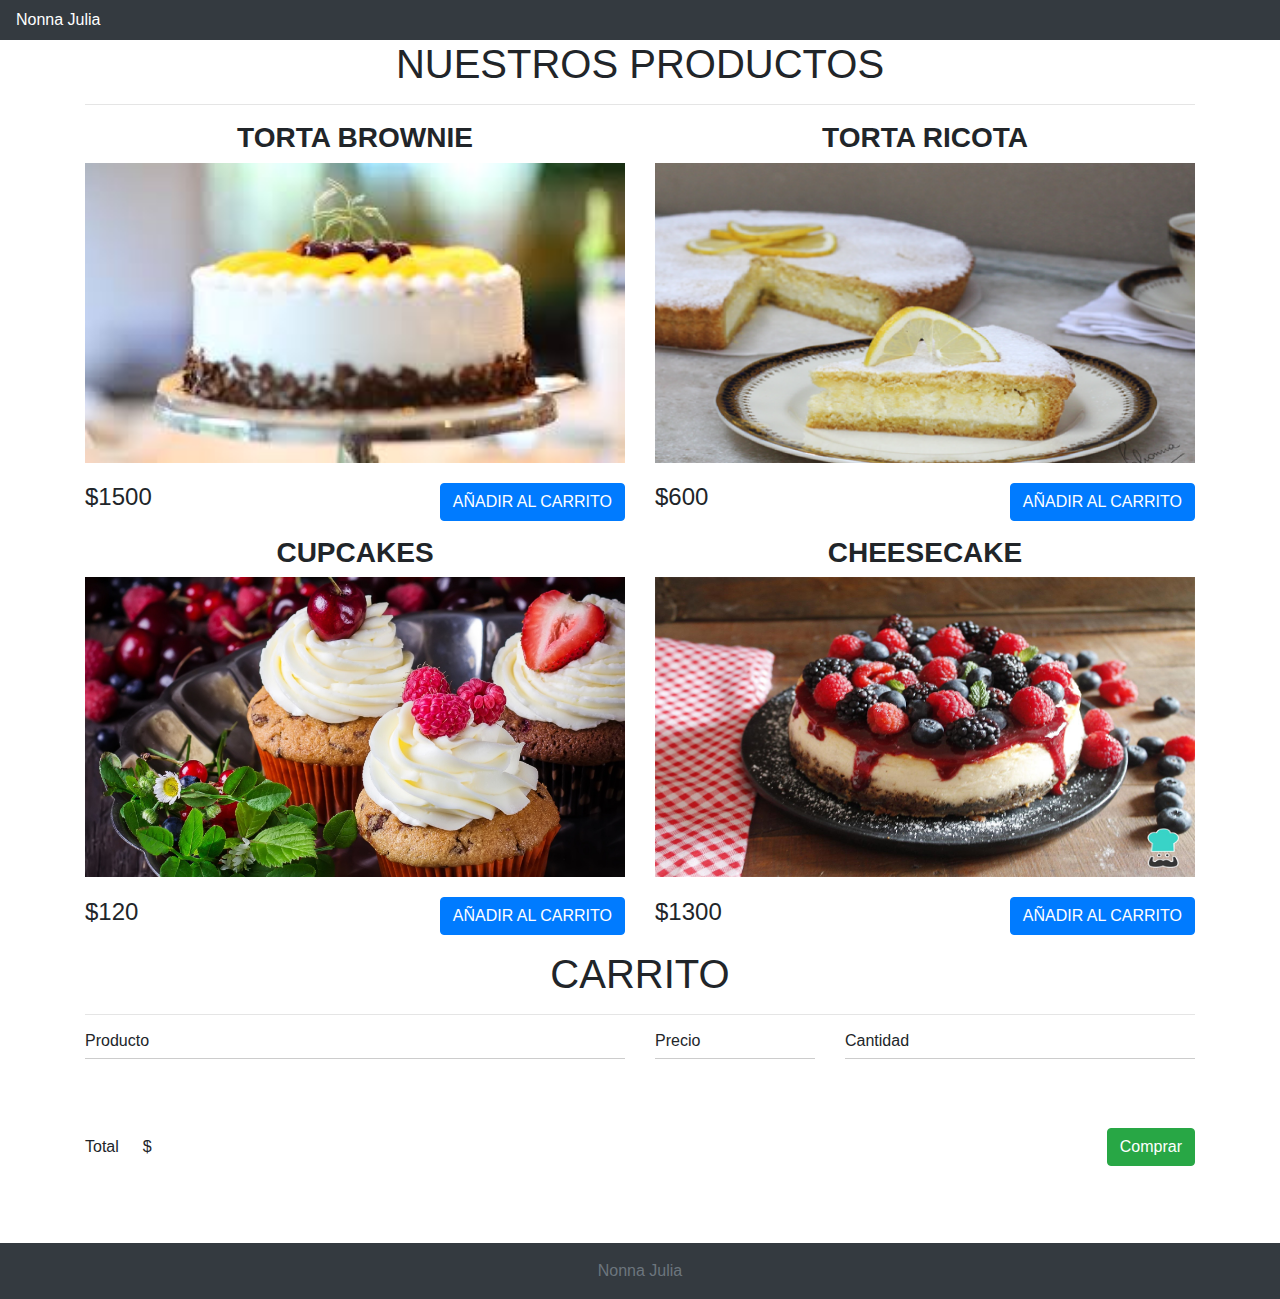
==== index.html @ 848dadb7 "mi primer commit" ====
<!DOCTYPE html>
<html lang="en">

<head>
    <meta charset="UTF-8">
    <meta name="viewport" content="width=device-width, initial-scale=1.0">
    <link rel="stylesheet" href="https://stackpath.bootstrapcdn.com/bootstrap/4.5.2/css/bootstrap.min.css">
    <link rel="stylesheet" href="css/styles.css">
    <title>Nonna Julia</title>
</head>

<body>

    <nav class="navbar navbar-dark bg-dark">
        <a href="index.html">Nonna Julia</a>
      <!--- <button class="navbar-toggler" type="button" data-toggle="collapse" data-target="#navbarToggleExternalContent"
            aria-controls="navbarToggleExternalContent" aria-expanded="false" aria-label="Toggle navigation">
            <span class="navbar-toggler-icon"></span>
        </button>-->
    </nav>
    <header>
        <div class="container">
            <h1 class="text-center">NUESTROS PRODUCTOS</h1>
            <hr>
        </div>
    </header>
   
    <section class="store">
        <div class="container">
            <div class="items">
                <div class="row">

                    <div class="col-12 col-md-6">
                        
                            <h3 class="item-titulo">TORTA BROWNIE</h3>
                            <img class="item-imagen" src="./img/torta1.jpg">
                            <div class="item-detalle">
                                <h4 class="item-precio">$1500</h4>
                                <button class="item-boton btn btn-primary agregarCarrito">AÑADIR AL CARRITO</button>
                            </div> 
                    </div>
                    <div class="col-12 col-md-6">
                        
                            <h3 class="item-titulo">TORTA RICOTA</h3>

                            <img class="item-imagen" src="./img/tortaricota.png">

                            <div class="item-detalle">
                                <h4 class="item-precio">$600</h4>
                                <button class="item-boton btn btn-primary agregarCarrito">AÑADIR AL CARRITO</button>
                            </div>
                        
                    </div>
                </div>

                <div class="row">
                    <div class="col-12 col-md-6">
                        
                            <h3 class="item-titulo">CUPCAKES</h3>

                            <img class="item-imagen" src="./img/torta2.jpg">

                            <div class="item-detalle">
                                <h4 class="item-precio">$120</h4>
                                <button class="item-boton btn btn-primary agregarCarrito">AÑADIR AL CARRITO</button>
                            </div>
                        
                    </div>
                    <div class="col-12 col-md-6">
                       
                            <h3 class="item-titulo">CHEESECAKE</h3>

                            <img class="item-imagen" src="./img/cheesecake.jpg">

                            <div class="item-detalle">
                                <h4 class="item-precio">$1300</h4>
                                <button class="item-boton btn btn-primary agregarCarrito">AÑADIR AL CARRITO</button>
                            </div>
                        
                    </div>
                </div>
               
                </div>
            </div>
        </div>
    </section>
    

    <section class="carrito">
        <div class="container">
            <h1 class="text-center">CARRITO</h1>
            <hr>
            <div class="row">
                <div class="col-6">
                    <div class="carrito-header">
                        <h6>Producto</h6>
                    </div>
                </div>
                <div class="col-2">
                    <div class="carrito-header">
                        <h6>Precio</h6>
                    </div>
                </div>
                <div class="col-4">
                    <div class="carrito-header">
                        <h6>Cantidad</h6>
                    </div>
                </div>
            </div>
           
            <div class="carrito-items carritoItems">
            </div>
            

           
            <div class="row">
                <div class="col-12">
                    <div class="carrito-total d-flex align-items-center">
                        <p class="mb-0">Total</p>
                        <p class="ml-4 mb-0 carritoTotal">$</p>
                        <div class="toast ml-auto bg-info" role="alert" aria-live="assertive" aria-atomic="true" data-delay="2000">
                            <div class="toast-header">
                                <span>✅</span>
                                <strong class="mr-auto ml-1 text-secondary">Elemento en el carrito</strong>
                                <button type="button" class="ml-2 mb-1 close" data-dismiss="toast" aria-label="Close">
                                    <span aria-hidden="true">&times;</span>
                                </button>
                            </div>
                            <div class="toast-body text-white">
                                Se aumentó correctamente la cantidad
                            </div>
                        </div>
                        <button class="btn btn-success ml-auto botonComprar" type="button" data-toggle="modal" data-target="#comprarModal">Comprar</button>
                    </div>
                </div>
            </div>

            
            <div class="modal fade" id="comprarModal" tabindex="-1" aria-labelledby="comprarModalLabel" aria-hidden="true">
                <div class="modal-dialog modal-dialog-centered">
                    <div class="modal-content">
                        <div class="modal-header">
                            <h5 class="modal-title" id="comprarModalLabel">Gracias por su compra</h5>
                            <button type="button" class="close" data-dismiss="modal" aria-label="Close">
                                <span aria-hidden="true">&times;</span>
                            </button>
                        </div>
                        <div class="modal-body">
                            <p>Pronto recibirá su pedido</p>
                        </div>
                        <div class="modal-footer">
                            <button type="button" class="btn btn-secondary" data-dismiss="modal">Cerrar</button>
                        </div>
                    </div>
                </div>
            </div>
        </div>
    </section>
  

    <footer class="bg-dark p-3 mt-5">
        <p class="text-center m-0 text-muted">Nonna Julia</p>
    </footer>
   

    <script src="https://code.jquery.com/jquery-3.5.1.slim.min.js"></script>
    <script src="https://cdn.jsdelivr.net/npm/popper.js@1.16.1/dist/umd/popper.min.js"></script>
    <script src="https://stackpath.bootstrapcdn.com/bootstrap/4.5.2/js/bootstrap.min.js"></script>
    <script src="js/index.js"></script>

</body>

</html>
---- css/styles.css ----
.navbar a{
  text-decoration: none;
  color: white;
}

.item {
  border: 2px solid #000;
  padding: 10px;
  border-radius: 20px;
}

.item-titulo {
  text-transform: uppercase;
  text-align: center;
  font-weight: 600;
}

.item-imagen {
  height: 300px;
  width: 100%;
}

.item-detalle {
  display: flex;
  justify-content: space-between;
  align-items: center;
  margin: 20px 0px 15px;
}

.detalle > .precio {
  margin: 0;
}

.carrito-items {
  padding: 20px 0px;
}

.carrito-header {
  border-bottom: 1px solid #ccc;
}

.carrito-image {
  max-width: 80px;
  border-radius: 20px;
}

.carritoCantidad-input {
  max-width: 45px;
  border: 1px solid #ccc;
  border-radius: 5px;
  background: #eee;
  padding: 5px;
}

.carrito-total {
  min-height: 96px;
}
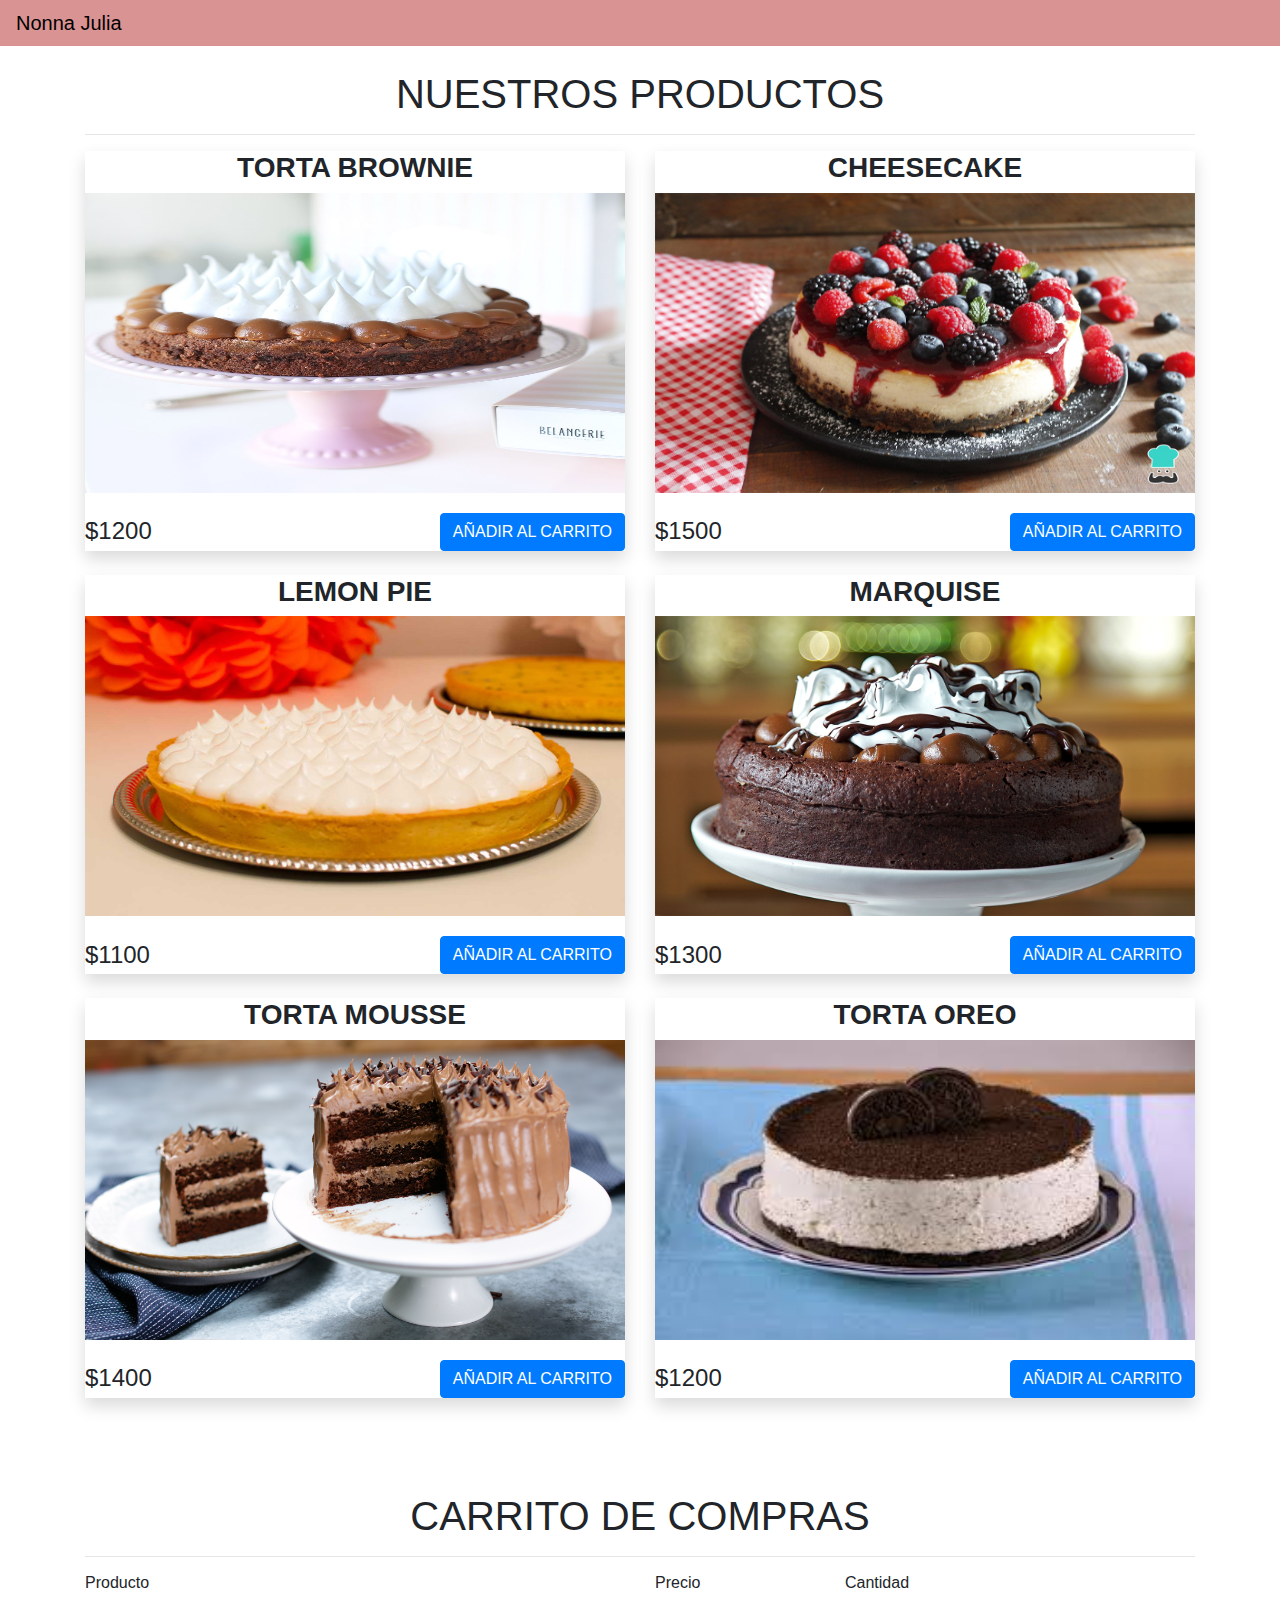
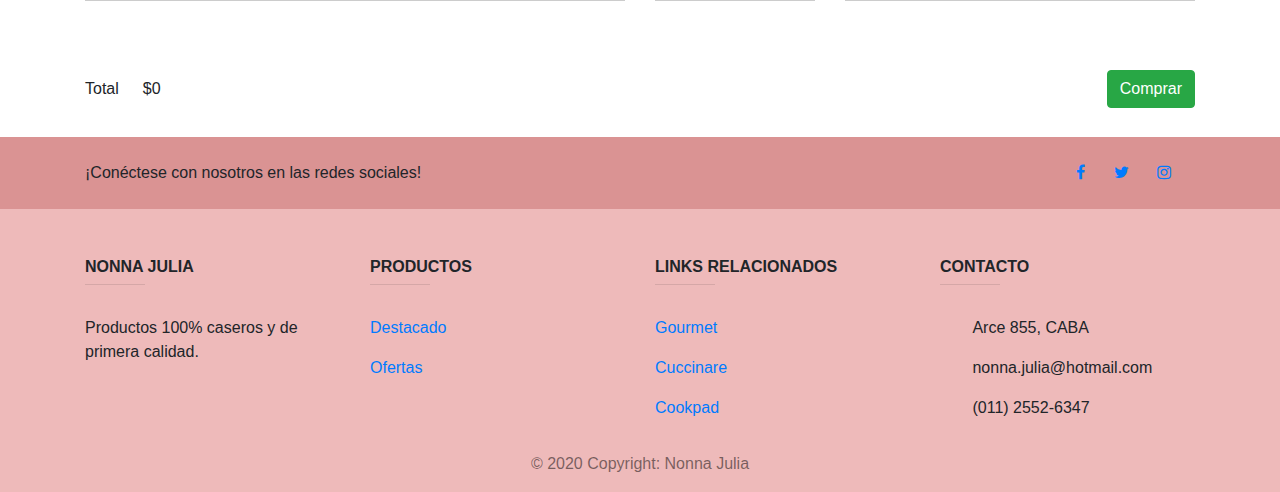
==== commit de596f4c: "Add files via upload" ====
--- a/index.html
+++ b/index.html
@@ -1,173 +1,262 @@
-<!DOCTYPE html>
-<html lang="en">
-
-<head>
-    <meta charset="UTF-8">
-    <meta name="viewport" content="width=device-width, initial-scale=1.0">
-    <link rel="stylesheet" href="https://stackpath.bootstrapcdn.com/bootstrap/4.5.2/css/bootstrap.min.css">
-    <link rel="stylesheet" href="css/styles.css">
-    <title>Nonna Julia</title>
-</head>
-
-<body>
-
-    <nav class="navbar navbar-dark bg-dark">
-        <a href="index.html">Nonna Julia</a>
-      <!--- <button class="navbar-toggler" type="button" data-toggle="collapse" data-target="#navbarToggleExternalContent"
-            aria-controls="navbarToggleExternalContent" aria-expanded="false" aria-label="Toggle navigation">
-            <span class="navbar-toggler-icon"></span>
-        </button>-->
-    </nav>
-    <header>
-        <div class="container">
-            <h1 class="text-center">NUESTROS PRODUCTOS</h1>
-            <hr>
-        </div>
-    </header>
-   
-    <section class="store">
-        <div class="container">
-            <div class="items">
-                <div class="row">
-
-                    <div class="col-12 col-md-6">
-                        
-                            <h3 class="item-titulo">TORTA BROWNIE</h3>
-                            <img class="item-imagen" src="./img/torta1.jpg">
-                            <div class="item-detalle">
-                                <h4 class="item-precio">$1500</h4>
-                                <button class="item-boton btn btn-primary agregarCarrito">AÑADIR AL CARRITO</button>
-                            </div> 
-                    </div>
-                    <div class="col-12 col-md-6">
-                        
-                            <h3 class="item-titulo">TORTA RICOTA</h3>
-
-                            <img class="item-imagen" src="./img/tortaricota.png">
-
-                            <div class="item-detalle">
-                                <h4 class="item-precio">$600</h4>
-                                <button class="item-boton btn btn-primary agregarCarrito">AÑADIR AL CARRITO</button>
-                            </div>
-                        
-                    </div>
-                </div>
-
-                <div class="row">
-                    <div class="col-12 col-md-6">
-                        
-                            <h3 class="item-titulo">CUPCAKES</h3>
-
-                            <img class="item-imagen" src="./img/torta2.jpg">
-
-                            <div class="item-detalle">
-                                <h4 class="item-precio">$120</h4>
-                                <button class="item-boton btn btn-primary agregarCarrito">AÑADIR AL CARRITO</button>
-                            </div>
-                        
-                    </div>
-                    <div class="col-12 col-md-6">
-                       
-                            <h3 class="item-titulo">CHEESECAKE</h3>
-
-                            <img class="item-imagen" src="./img/cheesecake.jpg">
-
-                            <div class="item-detalle">
-                                <h4 class="item-precio">$1300</h4>
-                                <button class="item-boton btn btn-primary agregarCarrito">AÑADIR AL CARRITO</button>
-                            </div>
-                        
-                    </div>
-                </div>
-               
-                </div>
-            </div>
-        </div>
-    </section>
-    
-
-    <section class="carrito">
-        <div class="container">
-            <h1 class="text-center">CARRITO</h1>
-            <hr>
-            <div class="row">
-                <div class="col-6">
-                    <div class="carrito-header">
-                        <h6>Producto</h6>
-                    </div>
-                </div>
-                <div class="col-2">
-                    <div class="carrito-header">
-                        <h6>Precio</h6>
-                    </div>
-                </div>
-                <div class="col-4">
-                    <div class="carrito-header">
-                        <h6>Cantidad</h6>
-                    </div>
-                </div>
-            </div>
-           
-            <div class="carrito-items carritoItems">
-            </div>
-            
-
-           
-            <div class="row">
-                <div class="col-12">
-                    <div class="carrito-total d-flex align-items-center">
-                        <p class="mb-0">Total</p>
-                        <p class="ml-4 mb-0 carritoTotal">$</p>
-                        <div class="toast ml-auto bg-info" role="alert" aria-live="assertive" aria-atomic="true" data-delay="2000">
-                            <div class="toast-header">
-                                <span>✅</span>
-                                <strong class="mr-auto ml-1 text-secondary">Elemento en el carrito</strong>
-                                <button type="button" class="ml-2 mb-1 close" data-dismiss="toast" aria-label="Close">
-                                    <span aria-hidden="true">&times;</span>
-                                </button>
-                            </div>
-                            <div class="toast-body text-white">
-                                Se aumentó correctamente la cantidad
-                            </div>
-                        </div>
-                        <button class="btn btn-success ml-auto botonComprar" type="button" data-toggle="modal" data-target="#comprarModal">Comprar</button>
-                    </div>
-                </div>
-            </div>
-
-            
-            <div class="modal fade" id="comprarModal" tabindex="-1" aria-labelledby="comprarModalLabel" aria-hidden="true">
-                <div class="modal-dialog modal-dialog-centered">
-                    <div class="modal-content">
-                        <div class="modal-header">
-                            <h5 class="modal-title" id="comprarModalLabel">Gracias por su compra</h5>
-                            <button type="button" class="close" data-dismiss="modal" aria-label="Close">
-                                <span aria-hidden="true">&times;</span>
-                            </button>
-                        </div>
-                        <div class="modal-body">
-                            <p>Pronto recibirá su pedido</p>
-                        </div>
-                        <div class="modal-footer">
-                            <button type="button" class="btn btn-secondary" data-dismiss="modal">Cerrar</button>
-                        </div>
-                    </div>
-                </div>
-            </div>
-        </div>
-    </section>
-  
-
-    <footer class="bg-dark p-3 mt-5">
-        <p class="text-center m-0 text-muted">Nonna Julia</p>
-    </footer>
-   
-
-    <script src="https://code.jquery.com/jquery-3.5.1.slim.min.js"></script>
-    <script src="https://cdn.jsdelivr.net/npm/popper.js@1.16.1/dist/umd/popper.min.js"></script>
-    <script src="https://stackpath.bootstrapcdn.com/bootstrap/4.5.2/js/bootstrap.min.js"></script>
-    <script src="js/index.js"></script>
-
-</body>
-
+<!DOCTYPE html>
+<html lang="en">
+
+    <head>
+        <meta charset="UTF-8">
+        <meta name="viewport" content="width=device-width, initial-scale=1.0">
+        <link rel="stylesheet" type="text/css" href="css/styles.css" media="screen" />
+        <link rel="stylesheet" href="https://cdnjs.cloudflare.com/ajax/libs/font-awesome/4.7.0/css/font-awesome.min.css">
+        <link rel="stylesheet" href="https://stackpath.bootstrapcdn.com/bootstrap/4.5.2/css/bootstrap.min.css" integrity="sha384-JcKb8q3iqJ61gNV9KGb8thSsNjpSL0n8PARn9HuZOnIxN0hoP+VmmDGMN5t9UJ0Z" crossorigin="anonymous"> 
+        <meta name="description" content="pasteleria, reposteria y tortas">
+        <meta name="keywords" content="tortas, alfajores, muffins, budines">
+        <title>Nonna Julia</title>
+    </head>
+
+<body>
+
+    
+    <header>
+        <nav class="navbar" style="background-color: #da9393;">
+            <a href="index.html">Nonna Julia</a>
+           <!-- <div class="justify-content-lg-end">
+               
+                <ul class="navbar-nav">
+                  <li class="nav-item active">
+                    <a class="nav-link" href="index.html"><img src="img/carrito.png" alt=""></a>
+                  </li>
+                  </ul>
+            </div>-->
+        </nav>
+        
+    </header>
+    
+    <div class="container">
+        <h1 class="text-center">NUESTROS PRODUCTOS</h1>
+        <hr>
+    </div>
+    
+    <section class="tienda">
+        <div class="container">
+            <div class="items">
+                <div class="row">
+
+                    <div class="col-12 col-md-6">
+                        <div class="producto shadow mb-4">
+                           <h3 class="titulo">TORTA BROWNIE</h3>
+                            <img class="imagen" src="./img/brownie.jpg">
+
+                            <div class="detalles">
+                                <h4 class="precio">$1200</h4>
+                                
+             
+                                <button class="boton btn btn-primary agregarACarrito">AÑADIR AL CARRITO</button>
+                            </div>
+                        </div>
+                    </div>
+
+                    <div class="col-12 col-md-6">
+                        <div class="producto shadow mb-4">
+                            <h3 class="titulo">CHEESECAKE</h3>
+
+                            <img class="imagen" src="./img/cheesecake.jpg">
+
+                            <div class="detalles">
+                                <h4 class="precio">$1500</h4>
+                                <button class="boton btn btn-primary agregarACarrito">AÑADIR AL CARRITO</button>
+                            </div>
+                        </div>
+                    </div>
+                </div>
+
+                <div class="row">
+                    <div class="col-12 col-md-6">
+                        <div class="producto shadow mb-4">
+                            <h3 class="titulo">LEMON PIE</h3>
+
+                            <img class="imagen" src="./img/lemon.jpg">
+
+                            <div class="detalles">
+                                <h4 class="precio">$1100</h4>
+                                <button class="boton btn btn-primary agregarACarrito">AÑADIR AL CARRITO</button>
+                            </div>
+                        </div>
+                    </div>
+                    <div class="col-12 col-md-6">
+                        <div class="producto shadow mb-4">
+                            <h3 class="titulo">MARQUISE</h3>
+
+                            <img class="imagen" src="./img/marquise.jpg">
+
+                            <div class="detalles">
+                                <h4 class="precio">$1300</h4>
+                                <button class="boton btn btn-primary agregarACarrito">AÑADIR AL CARRITO</button>
+                            </div>
+                        </div>
+                    </div>
+                </div>
+                <div class="row">
+                    <div class="col-12 col-md-6">
+                        <div class="producto shadow mb-4">
+                            <h3 class="titulo">TORTA MOUSSE</h3>
+
+                            <img class="imagen" src="./img/mousse.jpg">
+                            <div class="detalles">
+                                <h4 class="precio">$1400</h4>
+                                <button class="boton btn btn-primary agregarACarrito">AÑADIR AL CARRITO</button>
+                            </div>
+                        </div>
+                    </div>
+                    <div class="col-12 col-md-6">
+                        <div class="producto shadow mb-4">
+                            <h3 class="titulo">TORTA OREO</h3>
+
+                            <img class="imagen" src="./img/oreo.jpg">
+                            <div class="detalles">
+                                <h4 class="precio">$1200</h4>
+                                <button class="boton btn btn-primary agregarACarrito">AÑADIR AL CARRITO</button>
+                            </div>
+                        </div>
+                    </div>
+                </div>
+            </div>
+        </div>
+    </section>
+   
+    <section class="carrito">
+        <div class="container">
+            <h1 class="text-center">CARRITO DE COMPRAS</h1>
+            <hr>
+            <div class="row">
+                <div class="col-6">
+                    <div class="carrito-header">
+                        <h6>Producto</h6>
+                    </div>
+                </div>
+                <div class="col-2">
+                    <div class="carrito-header">
+                        <h6 class="text-truncate">Precio</h6>
+                    </div>
+                </div>
+                <div class="col-4">
+                    <div class="carrito-header">
+                        <h6>Cantidad</h6>
+                    </div>
+                </div>
+            </div>
+         
+            <div class="carrito-items carritoItems">
+            </div>
+            
+
+            
+            <div class="row">
+                <div class="col-12">
+                    <div class="carrito-total d-flex align-items-center">
+                        <p class="mb-0">Total</p>
+                        <p class="ml-4 mb-0 carritoTotal">$0</p>  
+                        <button class="btn btn-success ml-auto botonComprar" type="button" data-toggle="modal"
+                            data-target="#comprarModal"><a href="mail.html">Comprar</a></button> 
+                    </div>
+                </div>
+            </div>
+        </div>
+
+   
+     
+    
+    <footer class="footer">
+        
+        <div style="background-color: #da9393;">
+          <div class="container">
+      
+            <div class="row py-4 d-flex align-items-center">
+      
+              <div class="col-md-6 col-lg-5 text-center text-md-left mb-4 mb-md-0">
+                <h6 class="mb-0">¡Conéctese con nosotros en las redes sociales!</h6>
+              </div>
+    
+              <div class="col-md-6 col-lg-7 text-center text-md-right">
+      
+                <a class="fb-ic">
+                  <i class="fa fa-facebook-f white-text mr-4"> </i>
+                </a>
+                <a class="tw-ic">
+                  <i class="fa fa-twitter white-text mr-4"> </i>
+                </a>
+                
+                <a class="ins-ic" href="https://www.instagram.com/nonna.julia/" target="_blank">
+                  <i class="fa fa-instagram white-text mr-4"> </i>
+                </a>
+              </div>
+            </div>
+      
+          </div>
+        </div>
+      
+        <div class="container text-center text-md-left mt-5">
+          <div class="row mt-3 dark-grey-text">
+            <div class="col-md-3">
+              <h6 class="text-uppercase font-weight-bold">Nonna Julia</h6>
+              <hr class="teal accent-3 mb-4 mt-0 d-inline-block mx-auto" style="width: 60px;">
+              <p>Productos 100% caseros y de primera calidad.</p>
+      
+            </div>
+    
+            <div class="col-md-3">
+              <h6 class="text-uppercase font-weight-bold">Productos</h6>
+              <hr class="teal accent-3 mb-4 mt-0 d-inline-block mx-auto" style="width: 60px;">
+              <p>
+                <a class="dark-grey-text" href="#!">Destacado</a>
+              </p>
+              <p>
+                <a class="dark-grey-text" href="#!">Ofertas</a>
+              </p>
+              
+      
+            </div>
+            <div class="col-md-3">
+              <h6 class="text-uppercase font-weight-bold">Links relacionados</h6>
+              <hr class="teal accent-3 mb-4 mt-0 d-inline-block mx-auto" style="width: 60px;">
+              <p>
+                <a class="dark-grey-text" href="https://elgourmet.com/" target="_blank">Gourmet</a>
+              </p>
+              <p>
+                <a class="dark-grey-text" href="https://www.cucinare.tv/?gclid=CjwKCAjw4rf6BRAvEiwAn2Q76pXGiok4LAR79xt0WexMQPDfJkD5-dEYd1v7PYiqQoSLGcsNekVTzhoC3IYQAvD_BwE" target="_blank">Cuccinare</a>
+              </p>
+              <p>
+                <a class="dark-grey-text" href="https://cookpad.com/ar/buscar/torta" target="_blank">Cookpad</a>
+              </p>
+            </div>
+    
+            <div class="col-md-3">
+              <h6 class="text-uppercase font-weight-bold">Contacto</h6>
+              <hr class="teal accent-3 mb-4 mt-0 d-inline-block mx-auto" style="width: 60px;">
+              <p>
+                <i class="fas fa-home mr-3"></i> Arce 855, CABA</p>
+              <p>
+                <i class="fas fa-envelope mr-3"></i> nonna.julia@hotmail.com</p>
+              <p>
+                <i class="fas fa-phone mr-3"></i> (011) 2552-6347</p>
+            </div>
+          </div>
+        </div>
+    
+        <div class="footer-copyright text-center text-black-50 py-3">© 2020 Copyright: Nonna Julia
+        </div>
+      
+      
+    
+          </footer>
+    
+
+      <script src="jquery/jquery.slim.min.js"></script>
+      <script src="css/jsBootstrap/bootstrap.min.js"></script>
+      <script src="https://cdn.jsdelivr.net/npm/popper.js@1.16.1/dist/umd/popper.min.js"
+      integrity="sha384-9/reFTGAW83EW2RDu2S0VKaIzap3H66lZH81PoYlFhbGU+6BZp6G7niu735Sk7lN"
+      crossorigin="anonymous"></script>
+      <script src="./index.js"></script>
+      <script src="https://secure.mlstatic.com/sdk/javascript/v1/mercadopago.js"></script>
+
+</body>
+
 </html>--- a/css/styles.css
+++ b/css/styles.css
@@ -1,57 +1,240 @@
-.navbar a{
-  text-decoration: none;
-  color: white;
-}
-
-.item {
-  border: 2px solid #000;
-  padding: 10px;
-  border-radius: 20px;
-}
-
-.item-titulo {
-  text-transform: uppercase;
-  text-align: center;
-  font-weight: 600;
-}
-
-.item-imagen {
-  height: 300px;
-  width: 100%;
-}
-
-.item-detalle {
-  display: flex;
-  justify-content: space-between;
-  align-items: center;
-  margin: 20px 0px 15px;
-}
-
-.detalle > .precio {
-  margin: 0;
-}
-
-.carrito-items {
-  padding: 20px 0px;
-}
-
-.carrito-header {
-  border-bottom: 1px solid #ccc;
-}
-
-.carrito-image {
-  max-width: 80px;
-  border-radius: 20px;
-}
-
-.carritoCantidad-input {
-  max-width: 45px;
-  border: 1px solid #ccc;
-  border-radius: 5px;
-  background: #eee;
-  padding: 5px;
-}
-
-.carrito-total {
-  min-height: 96px;
-}
+
+
+.titulo {
+  text-transform: uppercase;
+  text-align: center;
+  font-weight: 600;
+}
+
+.imagen {
+  height: 300px;
+  width: 100%;
+}
+
+.detalles {
+  display: flex;
+  justify-content: space-between;
+  align-items: center;
+  margin: 20px 0px 15px;
+}
+
+.detalles > .precio {
+  margin: 0;
+}
+
+/* CARRITO */
+.carrito-items {
+  padding: 20px 0px;
+}
+
+.carrito-header {
+  border-bottom: 1px solid #ccc;
+}
+
+.carrito-imagen {
+  max-width: 80px;
+  border-radius: 20px;
+}
+
+.carrito-cantidad-input {
+  max-width: 45px;
+  border: 1px solid #ccc;
+  border-radius: 5px;
+  background: #eee;
+  padding: 5px;
+}
+
+.carrito-total {
+  min-height: 96px;
+}
+
+.footer{
+  background-color: #eebaba;
+}
+
+header {
+  width: 100%;
+  position: fixed;
+  z-index: 100;
+}
+
+nav a{
+  color: black;
+  font-size: 20px;
+  
+}
+nav a:hover{
+
+  text-decoration: none;
+  color:black;
+}
+
+.container h1{
+  padding-top: 70px;
+}
+
+header img{
+  width: 30px;
+}
+
+
+
+
+.header {
+  color: #36A0FF;
+  font-size: 27px;
+  padding: 10px;
+}
+
+.bigicon {
+  font-size: 35px;
+  color: #36A0FF;
+}
+
+.titulos2{
+  padding-top: 100px;
+  text-align: center;
+}
+
+
+
+
+.heading h1{
+  padding-top: 50px;
+}
+
+
+
+.btn a{
+  text-decoration:none;
+  color: white;
+}
+
+.btn a:hover{
+  text-decoration:none;
+  color: white;
+}
+
+
+
+
+
+
+
+
+
+
+.creditCardForm {
+  max-width: 700px;
+  background-color: #fff;
+  
+  margin:  auto;
+  overflow: hidden;
+  padding: 25px;
+  color: #4c4e56;
+}
+.creditCardForm label {
+  width: 100%;
+  margin-bottom: 10px;
+}
+.creditCardForm .heading h1 {
+  text-align: center;
+  font-family: 'Open Sans', sans-serif;
+  color: #4c4e56;
+}
+.creditCardForm .payment {
+  float: left;
+  font-size: 18px;
+  padding: 10px 25px;
+  margin-top: 20px;
+  position: relative;
+}
+.creditCardForm .payment .form-group {
+  float: left;
+  margin-bottom: 15px;
+}
+.creditCardForm .payment .form-control {
+  line-height: 40px;
+  height: auto;
+  padding: 0 16px;
+}
+.creditCardForm .owner {
+  width: 63%;
+  margin-right: 10px;
+}
+.creditCardForm .CVV {
+  width: 35%;
+}
+.creditCardForm #card-number-field {
+  width: 100%;
+}
+.creditCardForm #expiration-date {
+  width: 49%;
+}
+.creditCardForm #credit_cards {
+  width: 50%;
+  margin-top: 25px;
+  text-align: right;
+}
+.creditCardForm #pay-now {
+  width: 100%;
+  margin-top: 25px;
+}
+.creditCardForm .payment .btn {
+  width: 100%;
+  margin-top: 3px;
+  font-size: 24px;
+  background-color: #2ec4a5;
+  color: white;
+}
+.creditCardForm .payment select {
+  padding: 10px;
+  margin-right: 15px;
+}
+.transparent {
+  opacity: 0.2;
+}
+@media(max-width: 650px) {
+  .creditCardForm .owner,
+  .creditCardForm .CVV,
+  .creditCardForm #expiration-date,
+  .creditCardForm #credit_cards {
+      width: 100%;
+  }
+  .creditCardForm #credit_cards {
+      text-align: left;
+  }
+}
+
+
+
+.field {
+  margin-bottom: 10px;
+}
+
+.field label {
+  display: block;
+  font-size: 12px;
+  color: #777;
+}
+
+.field input {
+  display: block;
+  min-width: 250px;
+  line-height: 1.5;
+  font-size: 14px;
+}
+
+input[type="submit"] {
+  display: block;
+  padding: 6px 30px;
+  font-size: 14px;
+  background-color: #4460AA;
+  color: #fff;
+  border: none
+}
+
+#mail{
+  display: flex;
+  justify-content: center;
+}